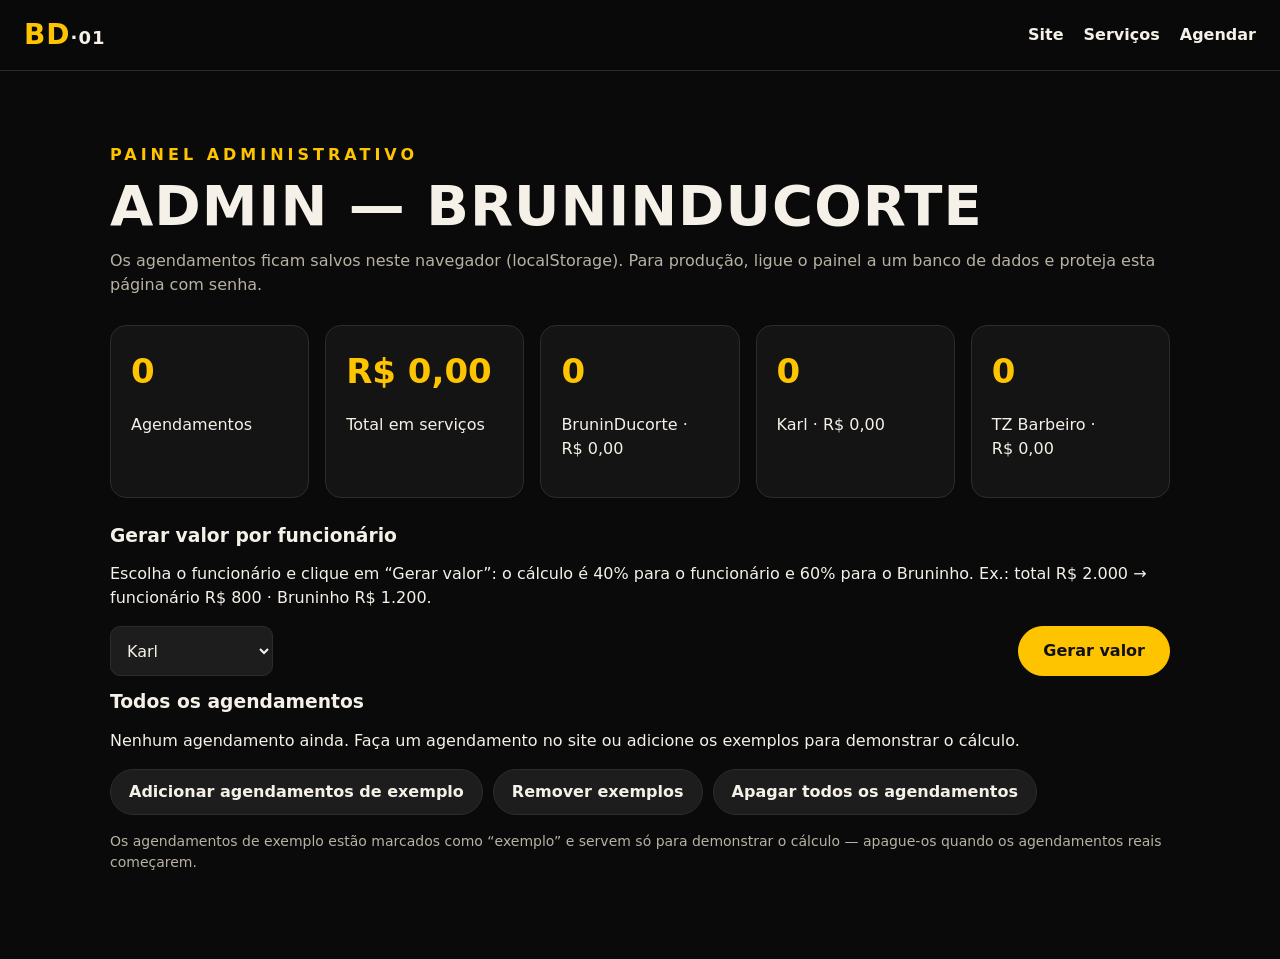
==== admin/index.html @ 32f5c660 "feat: add admin panel with 40/60 value split This file contains the HTML structure for the admin pan" ====
<!DOCTYPE html>
<html lang="pt-BR">
<head>
  <meta charset="UTF-8" />
  <meta name="viewport" content="width=device-width, initial-scale=1.0" />
  <title>Admin — Barbearia BruninDucorte</title>
  <meta name="description" content="Painel administrativo da Barbearia BruninDucorte: agendamentos por funcionário e divisão 40% funcionário / 60% Bruninho." />
  <link rel="stylesheet" href="../styles.css" />
</head>
<body>
  <header class="topo">
    <a class="logo" href="../">BD<span>·01</span></a>
    <nav>
      <a href="../">Site</a>
      <a href="../#servicos">Serviços</a>
      <a href="../#agendar">Agendar</a>
    </nav>
  </header>

  <main class="secao">
    <p class="kicker">Painel administrativo</p>
    <h2>Admin — BruninDucorte</h2>
    <p class="sub">Os agendamentos ficam salvos neste navegador (localStorage). Para produção, ligue o painel a um banco de dados e proteja esta página com senha.</p>

    <div class="resumo-cards" id="resumo-cards"></div>

    <h3>Gerar valor por funcionário</h3>
    <p>Escolha o funcionário e clique em “Gerar valor”: o cálculo é 40% para o funcionário e 60% para o Bruninho. Ex.: total R$ 2.000 → funcionário R$ 800 · Bruninho R$ 1.200.</p>
    <div class="admin-acoes">
      <select id="funcionario" aria-label="Funcionário">
        <option value="karl">Karl</option>
        <option value="tz">TZ Barbeiro</option>
        <option value="brunin">BruninDucorte</option>
      </select>
      <button class="btn-continuar" id="btn-gerar">Gerar valor</button>
    </div>
    <div class="resultado" id="resultado" hidden></div>

    <h3>Todos os agendamentos</h3>
    <div id="tabela-agendamentos"></div>

    <div class="admin-acoes">
      <button class="btn-escuro" id="btn-exemplos">Adicionar agendamentos de exemplo</button>
      <button class="btn-escuro" id="btn-remover-exemplos">Remover exemplos</button>
      <button class="btn-escuro" id="btn-limpar">Apagar todos os agendamentos</button>
    </div>
    <p class="nota">Os agendamentos de exemplo estão marcados como “exemplo” e servem só para demonstrar o cálculo — apague-os quando os agendamentos reais começarem.</p>
  </main>

  <script>
    var STORAGE_AGENDAMENTOS = "brunin:agendamentos";
    var STORAGE_EXEMPLOS = "brunin:exemplos";
    var PROFISSIONAIS = {
      brunin: "BruninDucorte",
      karl: "Karl",
      tz: "TZ Barbeiro"
    };

    function brl(valor) {
      return valor.toLocaleString("pt-BR", { style: "currency", currency: "BRL" });
    }

    function dataBR(iso) {
      var p = iso.split("-");
      return p[2] + "/" + p[1] + "/" + p[0];
    }

    function ler(chave) {
      try { return JSON.parse(localStorage.getItem(chave) || "[]"); }
      catch (e) { return []; }
    }

    function gravar(chave, lista) {
      try { localStorage.setItem(chave, JSON.stringify(lista)); }
      catch (e) { /* armazenamento indisponível */ }
    }

    function todos() {
      var reais = ler(STORAGE_AGENDAMENTOS).map(function (a) { a.origem = "real"; return a; });
      var exemplos = ler(STORAGE_EXEMPLOS).map(function (a) { a.origem = "exemplo"; return a; });
      return reais.concat(exemplos);
    }

    function renderResumo() {
      var lista = todos();
      var total = 0;
      var porFuncionario = { brunin: { n: 0, total: 0 }, karl: { n: 0, total: 0 }, tz: { n: 0, total: 0 } };
      lista.forEach(function (a) {
        total += a.preco;
        if (porFuncionario[a.profissionalId]) {
          porFuncionario[a.profissionalId].n += 1;
          porFuncionario[a.profissionalId].total += a.preco;
        }
      });
      var html = '<div class="card-resumo"><div class="numero">' + lista.length + '</div><p>Agendamentos</p></div>' +
        '<div class="card-resumo"><div class="numero">' + brl(total) + '</div><p>Total em serviços</p></div>';
      Object.keys(porFuncionario).forEach(function (id) {
        var f = porFuncionario[id];
        html += '<div class="card-resumo"><div class="numero">' + f.n + '</div><p>' + PROFISSIONAIS[id] + ' · ' + brl(f.total) + '</p></div>';
      });
      document.getElementById("resumo-cards").innerHTML = html;
    }

    function renderTabela() {
      var lista = todos();
      var area = document.getElementById("tabela-agendamentos");
      if (!lista.length) {
        area.innerHTML = "<p>Nenhum agendamento ainda. Faça um agendamento no site ou adicione os exemplos para demonstrar o cálculo.</p>";
        return;
      }
      var html = '<table class="tabela"><thead><tr><th>Data</th><th>Horário</th><th>Serviço</th><th>Profissional</th><th>Cliente</th><th>Valor</th><th>Origem</th></tr></thead><tbody>';
      lista.forEach(function (a) {
        html += "<tr><td>" + dataBR(a.data) + "</td><td>" + a.horario + "</td><td>" + a.servicoNome + "</td><td>" + a.profissionalNome + "</td><td>" + a.nome + "</td><td>" + brl(a.preco) + "</td><td>" + a.origem + "</td></tr>";
      });
      html += "</tbody></table>";
      area.innerHTML = html;
    }

    function gerarValor() {
      var id = document.getElementById("funcionario").value;
      var nome = PROFISSIONAIS[id];
      var lista = todos().filter(function (a) { return a.profissionalId === id; });
      var total = 0;
      lista.forEach(function (a) { total += a.preco; });
      var parteFuncionario = total * 0.4;
      var parteBruninho = total * 0.6;
      var resultado = document.getElementById("resultado");
      var html = "<h3>" + nome + " — " + lista.length + " serviço(s)</h3>" +
        "<p>Total: <span class=\"valor-destaque\">" + brl(total) + "</span></p>" +
        "<p>Funcionário (40%): <span class=\"valor-destaque\">" + brl(parteFuncionario) + "</span></p>" +
        "<p>Bruninho (60%): <span class=\"valor-destaque\">" + brl(parteBruninho) + "</span></p>";
      if (lista.length) {
        html += '<table class="tabela"><thead><tr><th>Data</th><th>Serviço</th><th>Cliente</th><th>Valor</th></tr></thead><tbody>';
        lista.forEach(function (a) {
          html += "<tr><td>" + dataBR(a.data) + "</td><td>" + a.servicoNome + "</td><td>" + a.nome + "</td><td>" + brl(a.preco) + "</td></tr>";
        });
        html += "</tbody></table>";
      } else {
        html += "<p>Nenhum serviço registrado para " + nome + " ainda.</p>";
      }
      resultado.innerHTML = html;
      resultado.hidden = false;
    }

    function adicionarExemplos() {
      if (ler(STORAGE_EXEMPLOS).length) return;
      var exemplos = [
        { id: "ex-1", servicoId: "corte", servicoNome: "Corte", preco: 40, minutos: 28, profissionalId: "karl", profissionalNome: "Karl", data: "2026-11-18", horario: "10:00", nome: "Cliente Exemplo 1", whatsapp: "(11) 90000-0001", criadoEm: "2026-11-18T10:00:00" },
        { id: "ex-2", servicoId: "corte-barba", servicoNome: "Corte+Barba", preco: 60, minutos: 45, profissionalId: "karl", profissionalNome: "Karl", data: "2026-11-18", horario: "11:00", nome: "Cliente Exemplo 2", whatsapp: "(11) 90000-0002", criadoEm: "2026-11-18T11:00:00" },
        { id: "ex-3", servicoId: "corte", servicoNome: "Corte", preco: 40, minutos: 28, profissionalId: "tz", profissionalNome: "TZ Barbeiro", data: "2026-11-18", horario: "14:00", nome: "Cliente Exemplo 3", whatsapp: "(11) 90000-0003", criadoEm: "2026-11-18T14:00:00" },
        { id: "ex-4", servicoId: "barba", servicoNome: "Barba", preco: 30, minutos: 15, profissionalId: "tz", profissionalNome: "TZ Barbeiro", data: "2026-11-18", horario: "15:00", nome: "Cliente Exemplo 4", whatsapp: "(11) 90000-0004", criadoEm: "2026-11-18T15:00:00" }
      ];
      gravar(STORAGE_EXEMPLOS, exemplos);
      renderResumo();
      renderTabela();
    }

    document.addEventListener("DOMContentLoaded", function () {
      renderResumo();
      renderTabela();
      document.getElementById("btn-gerar").addEventListener("click", gerarValor);
      document.getElementById("btn-exemplos").addEventListener("click", adicionarExemplos);
      document.getElementById("btn-remover-exemplos").addEventListener("click", function () {
        gravar(STORAGE_EXEMPLOS, []);
        renderResumo();
        renderTabela();
      });
      document.getElementById("btn-limpar").addEventListener("click", function () {
        if (!confirm("Apagar TODOS os agendamentos (reais e exemplos)?")) return;
        gravar(STORAGE_AGENDAMENTOS, []);
        gravar(STORAGE_EXEMPLOS, []);
        document.getElementById("resultado").hidden = true;
        renderResumo();
        renderTabela();
      });
    });
  </script>
</body>
</html>
---- styles.css ----
/* Barbearia BruninDucorte — visual DARK, luz amarela forte, premium. */
:root {
  --fundo: #0a0a0a;
  --fundo-2: #141414;
  --fundo-3: #1d1d1d;
  --amarelo: #ffc400;
  --amarelo-2: #f5b301;
  --texto: #f5f1e8;
  --texto-suave: #b8b2a4;
  --borda: #2c2c2c;
  --verde: #25d366;
}

* { box-sizing: border-box; }
html { scroll-behavior: smooth; }
body {
  margin: 0;
  background: var(--fundo);
  color: var(--texto);
  font-family: system-ui, -apple-system, "Segoe UI", Roboto, Arial, sans-serif;
  line-height: 1.5;
}
a { color: var(--amarelo); }
img { max-width: 100%; display: block; }
h1, h2, h3 { line-height: 1.1; margin: 0 0 12px; }
button { font: inherit; cursor: pointer; }
input { font: inherit; }

/* Topo */
.topo {
  position: sticky;
  top: 0;
  z-index: 20;
  display: flex;
  align-items: center;
  gap: 24px;
  padding: 14px 24px;
  background: rgba(10, 10, 10, 0.92);
  border-bottom: 1px solid var(--borda);
}
.logo {
  font-size: 28px;
  font-weight: 900;
  letter-spacing: 1px;
  color: var(--amarelo);
  text-decoration: none;
}
.logo span { color: var(--texto); font-size: 18px; }
.topo nav { display: flex; gap: 20px; margin-left: auto; }
.topo nav a {
  color: var(--texto);
  text-decoration: none;
  font-weight: 600;
}
.topo nav a:hover { color: var(--amarelo); }
.btn-whats {
  background: var(--verde);
  color: #06130a;
  font-weight: 700;
  text-decoration: none;
  padding: 10px 16px;
  border-radius: 999px;
}

/* Herói cinematográfico */
.hero {
  position: relative;
  min-height: 88vh;
  display: flex;
  align-items: center;
  justify-content: center;
  overflow: hidden;
  background: #000;
}
.hero-video {
  position: absolute;
  inset: 0;
  width: 100%;
  height: 100%;
  object-fit: cover;
}
.hero-overlay {
  position: absolute;
  inset: 0;
  background: linear-gradient(180deg, rgba(0, 0, 0, 0.55), rgba(0, 0, 0, 0.35) 45%, rgba(10, 10, 10, 0.94));
}
.hero-conteudo {
  position: relative;
  text-align: center;
  padding: 96px 20px 64px;
}
.hero-kicker {
  color: var(--amarelo);
  font-weight: 800;
  letter-spacing: 6px;
  text-transform: uppercase;
  margin: 0 0 16px;
}
.hero h1 {
  font-size: clamp(54px, 11vw, 148px);
  font-weight: 900;
  letter-spacing: -2px;
  color: var(--amarelo);
  text-shadow: 0 0 42px rgba(255, 196, 0, 0.55);
  margin-bottom: 16px;
}
.hero h1 span { color: var(--texto); }
.hero-frase { font-size: clamp(18px, 2.4vw, 26px); color: var(--texto); margin: 0 0 28px; }
.btn-amarelo {
  display: inline-block;
  background: var(--amarelo);
  color: #111;
  font-weight: 900;
  font-size: 18px;
  letter-spacing: 1px;
  text-decoration: none;
  text-transform: uppercase;
  padding: 16px 32px;
  border-radius: 999px;
  box-shadow: 0 0 32px rgba(255, 196, 0, 0.45);
}
.btn-amarelo:hover { background: var(--amarelo-2); }
.hero-aviso { color: var(--texto-suave); margin: 18px 0 0; }

/* Seções */
.secao { max-width: 1100px; margin: 0 auto; padding: 72px 20px; }
.kicker {
  color: var(--amarelo);
  font-weight: 800;
  letter-spacing: 4px;
  text-transform: uppercase;
  margin: 0 0 8px;
}
.secao h2 {
  font-size: clamp(34px, 5vw, 56px);
  font-weight: 900;
  text-transform: uppercase;
  letter-spacing: 1px;
}
.sub { color: var(--texto-suave); margin: 0 0 28px; }
.nota { color: var(--texto-suave); font-size: 14px; margin-top: 16px; }

/* Time */
.time-grade {
  display: grid;
  grid-template-columns: repeat(auto-fit, minmax(240px, 1fr));
  gap: 20px;
}
.card-prof {
  background: var(--fundo-2);
  border: 1px solid var(--borda);
  border-radius: 18px;
  padding: 28px 22px;
  text-align: center;
}
.avatar {
  width: 84px;
  height: 84px;
  margin: 0 auto 16px;
  border-radius: 50%;
  background: var(--amarelo);
  color: #111;
  font-size: 40px;
  font-weight: 900;
  display: flex;
  align-items: center;
  justify-content: center;
}
.card-prof h3 { font-size: 24px; }
.card-prof p { color: var(--texto-suave); margin: 0 0 18px; }
.btn-escuro {
  background: var(--fundo-3);
  color: var(--texto);
  border: 1px solid var(--borda);
  border-radius: 999px;
  padding: 10px 18px;
  font-weight: 700;
}
.btn-escuro:hover { border-color: var(--amarelo); color: var(--amarelo); }

/* Sobre */
.sobre-grade {
  display: grid;
  grid-template-columns: 1fr 1fr;
  gap: 32px;
  align-items: start;
}
.sobre-fotos { display: grid; gap: 16px; }
.sobre-fotos img { border-radius: 16px; border: 1px solid var(--borda); }

/* Serviços */
.servicos-grade {
  display: grid;
  grid-template-columns: repeat(auto-fill, minmax(240px, 1fr));
  gap: 18px;
}
.card-servico {
  background: var(--fundo-2);
  border: 1px solid var(--borda);
  border-radius: 18px;
  overflow: hidden;
  padding: 0 0 18px;
  text-align: left;
  color: var(--texto);
  transition: transform 0.15s ease, border-color 0.15s ease, box-shadow 0.15s ease;
}
.card-servico:hover { transform: translateY(-4px); border-color: var(--amarelo); }
.card-servico.selecionado {
  border-color: var(--amarelo);
  box-shadow: 0 0 0 2px var(--amarelo), 0 0 28px rgba(255, 196, 0, 0.35);
}
.card-servico img { width: 100%; height: 150px; object-fit: cover; }
.servico-corpo { padding: 16px 16px 0; }
.servico-nome { font-size: 20px; font-weight: 800; text-transform: uppercase; }
.servico-preco { font-size: 24px; font-weight: 900; color: var(--amarelo); }
.servico-tempo { color: var(--texto-suave); }
.servico-detalhe { color: var(--texto-suave); margin: 6px 0 0; }
.servico-icone { display: block; margin: 10px auto 0; width: 64px; height: 32px; }
.servico-icone svg { width: 100%; height: 100%; }
.card-servico.mexer .icone-bigode { animation: mexer-bigode 0.7s ease; }
.card-servico.mexer .icone-sobrancelha { animation: mexer-sobrancelha 0.7s ease; }
.card-servico.mexer .icone-penteado { animation: mexer-penteado 0.7s ease; }
@keyframes mexer-bigode {
  0%, 100% { transform: rotate(0) translateX(0); }
  25% { transform: rotate(-10deg) translateX(-3px); }
  75% { transform: rotate(10deg) translateX(3px); }
}
@keyframes mexer-sobrancelha {
  0%, 100% { transform: translateY(0); }
  50% { transform: translateY(-6px); }
}
@keyframes mexer-penteado {
  0%, 100% { transform: rotate(0); }
  25% { transform: rotate(-8deg); }
  75% { transform: rotate(8deg); }
}

/* Galeria */
.galeria-grade {
  display: grid;
  grid-template-columns: repeat(auto-fit, minmax(180px, 1fr));
  gap: 14px;
}
.galeria-grade img {
  width: 100%;
  height: 220px;
  object-fit: cover;
  border-radius: 14px;
  border: 1px solid var(--borda);
}

/* Agendamento */
.passos {
  list-style: none;
  display: flex;
  flex-wrap: wrap;
  gap: 8px;
  padding: 0;
  margin: 0 0 24px;
}
.passos li {
  background: var(--fundo-2);
  border: 1px solid var(--borda);
  color: var(--texto-suave);
  border-radius: 999px;
  padding: 8px 14px;
  font-weight: 700;
  font-size: 14px;
}
.passos li.ativo { background: var(--amarelo); color: #111; border-color: var(--amarelo); }
.passos li.concluido { color: var(--amarelo); border-color: var(--amarelo); }
.wizard {
  background: var(--fundo-2);
  border: 1px solid var(--borda);
  border-radius: 18px;
  padding: 28px;
}
.passo-titulo { font-size: 22px; font-weight: 800; margin: 0 0 18px; }
.opcoes { display: flex; flex-wrap: wrap; gap: 10px; }
.opcao {
  background: var(--fundo-3);
  color: var(--texto);
  border: 1px solid var(--borda);
  border-radius: 12px;
  padding: 12px 16px;
  font-weight: 700;
  text-align: left;
}
.opcao:hover { border-color: var(--amarelo); }
.opcao.selecionado { background: var(--amarelo); color: #111; border-color: var(--amarelo); }
.campo { margin-bottom: 16px; }
.campo label { display: block; font-weight: 700; margin-bottom: 6px; }
.campo input {
  width: 100%;
  background: var(--fundo-3);
  color: var(--texto);
  color-scheme: dark;
  border: 1px solid var(--borda);
  border-radius: 10px;
  padding: 12px;
}
.wizard-nav { display: flex; gap: 12px; margin-top: 24px; }
.btn-voltar, .btn-continuar {
  border-radius: 999px;
  padding: 12px 24px;
  font-weight: 800;
  border: 1px solid var(--borda);
}
.btn-voltar { background: transparent; color: var(--texto); }
.btn-continuar { background: var(--amarelo); color: #111; border-color: var(--amarelo); margin-left: auto; }
.btn-continuar:disabled { opacity: 0.4; cursor: not-allowed; }
.resumo {
  background: var(--fundo-3);
  border: 1px solid var(--borda);
  border-radius: 12px;
  padding: 16px;
  margin-bottom: 16px;
}
.resumo p { margin: 4px 0; }

/* Confirmação e mensagens de WhatsApp */
.confirmacao {
  background: var(--fundo-2);
  border: 1px solid var(--amarelo);
  border-radius: 18px;
  padding: 28px;
  margin-top: 24px;
}
.confirmacao h3 { color: var(--amarelo); font-size: 24px; }
.msg-caixa {
  background: var(--fundo-3);
  border: 1px solid var(--borda);
  border-radius: 12px;
  padding: 16px;
  margin: 12px 0;
  white-space: pre-wrap;
}
.btn-copiar {
  background: var(--fundo-3);
  color: var(--texto);
  border: 1px solid var(--borda);
  border-radius: 999px;
  padding: 8px 16px;
  font-weight: 700;
  margin: 0 8px 12px 0;
}
.btn-copiar:hover { border-color: var(--amarelo); color: var(--amarelo); }

/* Rodapé */
.rodape {
  border-top: 1px solid var(--borda);
  padding: 40px 20px;
  text-align: center;
  color: var(--texto-suave);
}
.rodape p { margin: 6px 0; }

/* Assistente */
.assistente-botao {
  position: fixed;
  right: 20px;
  bottom: 20px;
  z-index: 30;
  width: 62px;
  height: 62px;
  border-radius: 50%;
  border: none;
  background: var(--amarelo);
  font-size: 28px;
  box-shadow: 0 0 24px rgba(255, 196, 0, 0.55);
}
.assistente {
  position: fixed;
  right: 20px;
  bottom: 96px;
  z-index: 30;
  width: min(360px, calc(100vw - 40px));
  background: var(--fundo-2);
  border: 1px solid var(--amarelo);
  border-radius: 18px;
  overflow: hidden;
  box-shadow: 0 12px 40px rgba(0, 0, 0, 0.6);
}
.assistente header {
  display: flex;
  align-items: center;
  justify-content: space-between;
  background: var(--amarelo);
  color: #111;
  padding: 12px 16px;
}
.assistente header button { background: none; border: none; font-size: 18px; font-weight: 900; }
.assistente-mensagens { max-height: 280px; overflow-y: auto; padding: 16px; display: flex; flex-direction: column; gap: 10px; }
.msg { border-radius: 12px; padding: 10px 12px; max-width: 90%; }
.msg.bot { background: var(--fundo-3); align-self: flex-start; }
.msg.usuario { background: var(--amarelo); color: #111; align-self: flex-end; }
.msg .btn-escuro { margin-top: 10px; }
.assistente-opcoes { display: flex; flex-wrap: wrap; gap: 8px; padding: 0 16px 12px; }
.assistente-form { display: flex; gap: 8px; padding: 0 16px 12px; }
.assistente-form input {
  flex: 1;
  background: var(--fundo-3);
  color: var(--texto);
  border: 1px solid var(--borda);
  border-radius: 999px;
  padding: 10px 14px;
}
.assistente-form button {
  background: var(--amarelo);
  color: #111;
  border: none;
  border-radius: 999px;
  padding: 10px 16px;
  font-weight: 800;
}
.assistente-nota { color: var(--texto-suave); font-size: 12px; text-align: center; margin: 0 0 12px; }

/* Admin */
.resumo-cards {
  display: grid;
  grid-template-columns: repeat(auto-fit, minmax(180px, 1fr));
  gap: 16px;
  margin-bottom: 28px;
}
.card-resumo {
  background: var(--fundo-2);
  border: 1px solid var(--borda);
  border-radius: 16px;
  padding: 20px;
}
.card-resumo .numero { font-size: 34px; font-weight: 900; color: var(--amarelo); }
.tabela { width: 100%; border-collapse: collapse; margin-bottom: 28px; }
.tabela th, .tabela td {
  border-bottom: 1px solid var(--borda);
  padding: 10px 8px;
  text-align: left;
}
.tabela th { color: var(--amarelo); text-transform: uppercase; font-size: 13px; letter-spacing: 1px; }
.resultado {
  background: var(--fundo-2);
  border: 1px solid var(--amarelo);
  border-radius: 18px;
  padding: 24px;
  margin-top: 20px;
}
.resultado .valor-destaque { font-size: 30px; font-weight: 900; color: var(--amarelo); }
.admin-acoes { display: flex; flex-wrap: wrap; gap: 10px; margin: 16px 0; }
select {
  background: var(--fundo-3);
  color: var(--texto);
  border: 1px solid var(--borda);
  border-radius: 10px;
  padding: 12px;
  font: inherit;
}

@media (max-width: 720px) {
  .topo { flex-wrap: wrap; gap: 12px; }
  .topo nav { margin-left: 0; }
  .sobre-grade { grid-template-columns: 1fr; }
  .secao { padding: 48px 16px; }
  .wizard, .confirmacao { padding: 20px; }
}
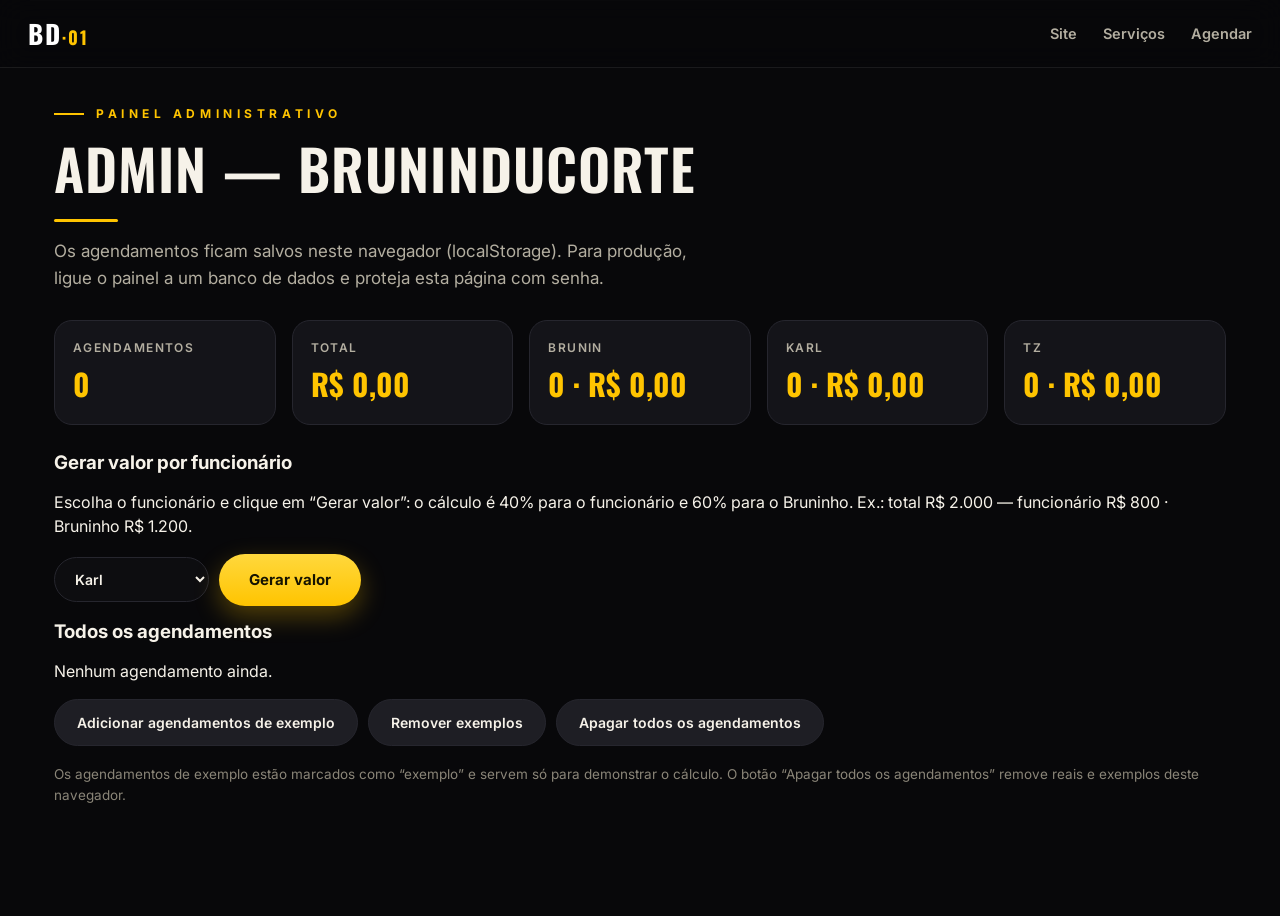
==== commit c78d1d05: "feat: admin fonts and visual 40/60 split bar in value result Adds Oswald + Inter (Google Fonts) to t" ====
--- a/admin/index.html
+++ b/admin/index.html
@@ -5,6 +5,9 @@
   <meta name="viewport" content="width=device-width, initial-scale=1.0" />
   <title>Admin — Barbearia BruninDucorte</title>
   <meta name="description" content="Painel administrativo da Barbearia BruninDucorte: agendamentos por funcionário e divisão 40% funcionário / 60% Bruninho." />
+  <link rel="preconnect" href="https://fonts.googleapis.com" />
+  <link rel="preconnect" href="https://fonts.gstatic.com" crossorigin />
+  <link href="https://fonts.googleapis.com/css2?family=Inter:wght@400;500;600;700;800&family=Oswald:wght@500;600;700&display=swap" rel="stylesheet" />
   <link rel="stylesheet" href="../styles.css" />
 </head>
 <body>
@@ -16,16 +19,13 @@
       <a href="../#agendar">Agendar</a>
     </nav>
   </header>
-
   <main class="secao">
     <p class="kicker">Painel administrativo</p>
     <h2>Admin — BruninDucorte</h2>
     <p class="sub">Os agendamentos ficam salvos neste navegador (localStorage). Para produção, ligue o painel a um banco de dados e proteja esta página com senha.</p>
-
     <div class="resumo-cards" id="resumo-cards"></div>
-
     <h3>Gerar valor por funcionário</h3>
-    <p>Escolha o funcionário e clique em “Gerar valor”: o cálculo é 40% para o funcionário e 60% para o Bruninho. Ex.: total R$ 2.000 → funcionário R$ 800 · Bruninho R$ 1.200.</p>
+    <p>Escolha o funcionário e clique em “Gerar valor”: o cálculo é 40% para o funcionário e 60% para o Bruninho. Ex.: total R$ 2.000 — funcionário R$ 800 · Bruninho R$ 1.200.</p>
     <div class="admin-acoes">
       <select id="funcionario" aria-label="Funcionário">
         <option value="karl">Karl</option>
@@ -35,18 +35,15 @@
       <button class="btn-continuar" id="btn-gerar">Gerar valor</button>
     </div>
     <div class="resultado" id="resultado" hidden></div>
-
     <h3>Todos os agendamentos</h3>
     <div id="tabela-agendamentos"></div>
-
     <div class="admin-acoes">
       <button class="btn-escuro" id="btn-exemplos">Adicionar agendamentos de exemplo</button>
       <button class="btn-escuro" id="btn-remover-exemplos">Remover exemplos</button>
       <button class="btn-escuro" id="btn-limpar">Apagar todos os agendamentos</button>
     </div>
-    <p class="nota">Os agendamentos de exemplo estão marcados como “exemplo” e servem só para demonstrar o cálculo — apague-os quando os agendamentos reais começarem.</p>
+    <p class="nota">Os agendamentos de exemplo estão marcados como “exemplo” e servem só para demonstrar o cálculo. O botão “Apagar todos os agendamentos” remove reais e exemplos deste navegador.</p>
   </main>
-
   <script>
     var STORAGE_AGENDAMENTOS = "brunin:agendamentos";
     var STORAGE_EXEMPLOS = "brunin:exemplos";
@@ -70,85 +67,85 @@
       catch (e) { return []; }
     }
 
-    function gravar(chave, lista) {
-      try { localStorage.setItem(chave, JSON.stringify(lista)); }
+    function gravar(chave, valor) {
+      try { localStorage.setItem(chave, JSON.stringify(valor)); }
       catch (e) { /* armazenamento indisponível */ }
     }
 
     function todos() {
-      var reais = ler(STORAGE_AGENDAMENTOS).map(function (a) { a.origem = "real"; return a; });
-      var exemplos = ler(STORAGE_EXEMPLOS).map(function (a) { a.origem = "exemplo"; return a; });
-      return reais.concat(exemplos);
+      return ler(STORAGE_AGENDAMENTOS).concat(ler(STORAGE_EXEMPLOS));
     }
 
     function renderResumo() {
       var lista = todos();
-      var total = 0;
-      var porFuncionario = { brunin: { n: 0, total: 0 }, karl: { n: 0, total: 0 }, tz: { n: 0, total: 0 } };
-      lista.forEach(function (a) {
-        total += a.preco;
-        if (porFuncionario[a.profissionalId]) {
-          porFuncionario[a.profissionalId].n += 1;
-          porFuncionario[a.profissionalId].total += a.preco;
-        }
-      });
-      var html = '<div class="card-resumo"><div class="numero">' + lista.length + '</div><p>Agendamentos</p></div>' +
-        '<div class="card-resumo"><div class="numero">' + brl(total) + '</div><p>Total em serviços</p></div>';
-      Object.keys(porFuncionario).forEach(function (id) {
-        var f = porFuncionario[id];
-        html += '<div class="card-resumo"><div class="numero">' + f.n + '</div><p>' + PROFISSIONAIS[id] + ' · ' + brl(f.total) + '</p></div>';
-      });
-      document.getElementById("resumo-cards").innerHTML = html;
+      var total = lista.reduce(function (s, a) { return s + (a.preco || 0); }, 0);
+      function por(id) {
+        var itens = lista.filter(function (a) { return a.profissionalId === id; });
+        return { n: itens.length, total: itens.reduce(function (s, a) { return s + (a.preco || 0); }, 0) };
+      }
+      var brunin = por("brunin");
+      var karl = por("karl");
+      var tz = por("tz");
+      document.getElementById("resumo-cards").innerHTML =
+        '<div class="card-resumo">Agendamentos<span class="numero">' + lista.length + "</span></div>" +
+        '<div class="card-resumo">Total<span class="numero">' + brl(total) + "</span></div>" +
+        '<div class="card-resumo">Brunin<span class="numero">' + brunin.n + " · " + brl(brunin.total) + "</span></div>" +
+        '<div class="card-resumo">Karl<span class="numero">' + karl.n + " · " + brl(karl.total) + "</span></div>" +
+        '<div class="card-resumo">TZ<span class="numero">' + tz.n + " · " + brl(tz.total) + "</span></div>";
     }
 
     function renderTabela() {
       var lista = todos();
-      var area = document.getElementById("tabela-agendamentos");
+      var alvo = document.getElementById("tabela-agendamentos");
       if (!lista.length) {
-        area.innerHTML = "<p>Nenhum agendamento ainda. Faça um agendamento no site ou adicione os exemplos para demonstrar o cálculo.</p>";
+        alvo.innerHTML = "<p>Nenhum agendamento ainda.</p>";
         return;
       }
-      var html = '<table class="tabela"><thead><tr><th>Data</th><th>Horário</th><th>Serviço</th><th>Profissional</th><th>Cliente</th><th>Valor</th><th>Origem</th></tr></thead><tbody>';
+      var html = '<table class="tabela"><thead><tr><th>Data</th><th>Hora</th><th>Serviço</th><th>Profissional</th><th>Cliente</th><th>Preço</th><th>Origem</th></tr></thead><tbody>';
       lista.forEach(function (a) {
-        html += "<tr><td>" + dataBR(a.data) + "</td><td>" + a.horario + "</td><td>" + a.servicoNome + "</td><td>" + a.profissionalNome + "</td><td>" + a.nome + "</td><td>" + brl(a.preco) + "</td><td>" + a.origem + "</td></tr>";
+        html += "<tr><td>" + dataBR(a.data) + "</td><td>" + a.horario + "</td><td>" + a.servicoNome + "</td><td>" + a.profissionalNome + "</td><td>" + a.nome + "</td><td>" + brl(a.preco) + "</td><td>" + (a.origem === "exemplo" ? "exemplo" : "real") + "</td></tr>";
       });
       html += "</tbody></table>";
-      area.innerHTML = html;
+      alvo.innerHTML = html;
     }
 
     function gerarValor() {
       var id = document.getElementById("funcionario").value;
-      var nome = PROFISSIONAIS[id];
+      var prof = PROFISSIONAIS[id];
       var lista = todos().filter(function (a) { return a.profissionalId === id; });
-      var total = 0;
-      lista.forEach(function (a) { total += a.preco; });
-      var parteFuncionario = total * 0.4;
-      var parteBruninho = total * 0.6;
+      var total = lista.reduce(function (s, a) { return s + (a.preco || 0); }, 0);
+      var parteFunc = total * 0.4;
+      var parteBrunin = total * 0.6;
       var resultado = document.getElementById("resultado");
-      var html = "<h3>" + nome + " — " + lista.length + " serviço(s)</h3>" +
+      var tabela = "";
+      if (!lista.length) {
+        tabela = "<p>Esse funcionário ainda não tem agendamentos.</p>";
+      } else {
+        tabela = '<table class="tabela"><thead><tr><th>Data</th><th>Hora</th><th>Serviço</th><th>Cliente</th><th>Preço</th></tr></thead><tbody>';
+        lista.forEach(function (a) {
+          tabela += "<tr><td>" + dataBR(a.data) + "</td><td>" + a.horario + "</td><td>" + a.servicoNome + "</td><td>" + a.nome + "</td><td>" + brl(a.preco) + "</td></tr>";
+        });
+        tabela += "</tbody></table>";
+      }
+      resultado.innerHTML =
+        "<h3>" + prof + " — " + lista.length + " serviço(s)</h3>" +
         "<p>Total: <span class=\"valor-destaque\">" + brl(total) + "</span></p>" +
-        "<p>Funcionário (40%): <span class=\"valor-destaque\">" + brl(parteFuncionario) + "</span></p>" +
-        "<p>Bruninho (60%): <span class=\"valor-destaque\">" + brl(parteBruninho) + "</span></p>";
-      if (lista.length) {
-        html += '<table class="tabela"><thead><tr><th>Data</th><th>Serviço</th><th>Cliente</th><th>Valor</th></tr></thead><tbody>';
-        lista.forEach(function (a) {
-          html += "<tr><td>" + dataBR(a.data) + "</td><td>" + a.servicoNome + "</td><td>" + a.nome + "</td><td>" + brl(a.preco) + "</td></tr>";
-        });
-        html += "</tbody></table>";
-      } else {
-        html += "<p>Nenhum serviço registrado para " + nome + " ainda.</p>";
-      }
-      resultado.innerHTML = html;
+        '<div class="divisao-barra" role="img" aria-label="Divisão: 40% para o funcionário e 60% para o Bruninho">' +
+        '<span class="divisao-func" style="width:40%">40%</span>' +
+        '<span class="divisao-brunin" style="width:60%">60%</span></div>' +
+        '<p class="divisao-legenda"><span class="ponto-func"></span> Funcionário (40%) · <span class="ponto-brunin"></span> Bruninho (60%)</p>' +
+        "<p>Funcionário (40%): <strong>" + brl(parteFunc) + "</strong></p>" +
+        "<p>Bruninho (60%): <strong>" + brl(parteBrunin) + "</strong></p>" +
+        "<h3>Serviços de " + prof + "</h3>" + tabela;
       resultado.hidden = false;
     }
 
     function adicionarExemplos() {
-      if (ler(STORAGE_EXEMPLOS).length) return;
       var exemplos = [
-        { id: "ex-1", servicoId: "corte", servicoNome: "Corte", preco: 40, minutos: 28, profissionalId: "karl", profissionalNome: "Karl", data: "2026-11-18", horario: "10:00", nome: "Cliente Exemplo 1", whatsapp: "(11) 90000-0001", criadoEm: "2026-11-18T10:00:00" },
-        { id: "ex-2", servicoId: "corte-barba", servicoNome: "Corte+Barba", preco: 60, minutos: 45, profissionalId: "karl", profissionalNome: "Karl", data: "2026-11-18", horario: "11:00", nome: "Cliente Exemplo 2", whatsapp: "(11) 90000-0002", criadoEm: "2026-11-18T11:00:00" },
-        { id: "ex-3", servicoId: "corte", servicoNome: "Corte", preco: 40, minutos: 28, profissionalId: "tz", profissionalNome: "TZ Barbeiro", data: "2026-11-18", horario: "14:00", nome: "Cliente Exemplo 3", whatsapp: "(11) 90000-0003", criadoEm: "2026-11-18T14:00:00" },
-        { id: "ex-4", servicoId: "barba", servicoNome: "Barba", preco: 30, minutos: 15, profissionalId: "tz", profissionalNome: "TZ Barbeiro", data: "2026-11-18", horario: "15:00", nome: "Cliente Exemplo 4", whatsapp: "(11) 90000-0004", criadoEm: "2026-11-18T15:00:00" }
+        { id: "ex-1", servicoId: "corte", servicoNome: "Corte", preco: 40, minutos: 28, profissionalId: "karl", profissionalNome: "Karl", data: "2026-11-18", horario: "10:00", nome: "Exemplo 1", whatsapp: "", criadoEm: "2026-11-18T10:00:00", origem: "exemplo" },
+        { id: "ex-2", servicoId: "corte-barba", servicoNome: "Corte+Barba", preco: 60, minutos: 45, profissionalId: "karl", profissionalNome: "Karl", data: "2026-11-18", horario: "11:00", nome: "Exemplo 2", whatsapp: "", criadoEm: "2026-11-18T11:00:00", origem: "exemplo" },
+        { id: "ex-3", servicoId: "corte", servicoNome: "Corte", preco: 40, minutos: 28, profissionalId: "tz", profissionalNome: "TZ Barbeiro", data: "2026-11-18", horario: "14:00", nome: "Exemplo 3", whatsapp: "", criadoEm: "2026-11-18T14:00:00", origem: "exemplo" },
+        { id: "ex-4", servicoId: "barba", servicoNome: "Barba", preco: 30, minutos: 15, profissionalId: "tz", profissionalNome: "TZ Barbeiro", data: "2026-11-18", horario: "15:00", nome: "Exemplo 4", whatsapp: "", criadoEm: "2026-11-18T15:00:00", origem: "exemplo" }
       ];
       gravar(STORAGE_EXEMPLOS, exemplos);
       renderResumo();
@@ -166,10 +163,8 @@
         renderTabela();
       });
       document.getElementById("btn-limpar").addEventListener("click", function () {
-        if (!confirm("Apagar TODOS os agendamentos (reais e exemplos)?")) return;
         gravar(STORAGE_AGENDAMENTOS, []);
         gravar(STORAGE_EXEMPLOS, []);
-        document.getElementById("resultado").hidden = true;
         renderResumo();
         renderTabela();
       });
--- a/styles.css
+++ b/styles.css
@@ -1,14 +1,20 @@
-/* Barbearia BruninDucorte — visual DARK, luz amarela forte, premium. */
+/* Barbearia BruninDucorte — visual DARK, luz amarela forte, premium e tecnológico.
+   Tipografia Oswald (títulos) + Inter (texto). Cada serviço tem um ícone SVG
+   próprio que anima ao clicar/selecionar (ver app.js: ICONES + --anim). */
 :root {
-  --fundo: #0a0a0a;
-  --fundo-2: #141414;
-  --fundo-3: #1d1d1d;
+  --fundo: #08080a;
+  --fundo-2: #0e0e11;
+  --cartao: #141419;
+  --cartao-2: #1a1a20;
   --amarelo: #ffc400;
-  --amarelo-2: #f5b301;
-  --texto: #f5f1e8;
-  --texto-suave: #b8b2a4;
-  --borda: #2c2c2c;
+  --amarelo-2: #ffd83d;
+  --texto: #f6f2e9;
+  --texto-suave: #b3aea0;
+  --texto-fraco: #8a8578;
+  --borda: #26262e;
+  --borda-amarela: rgba(255, 196, 0, .55);
   --verde: #25d366;
+  color-scheme: dark;
 }
 
 * { box-sizing: border-box; }
@@ -17,60 +23,111 @@
   margin: 0;
   background: var(--fundo);
   color: var(--texto);
-  font-family: system-ui, -apple-system, "Segoe UI", Roboto, Arial, sans-serif;
+  font-family: "Inter", system-ui, -apple-system, "Segoe UI", Roboto, Arial, sans-serif;
   line-height: 1.5;
 }
 a { color: var(--amarelo); }
 img { max-width: 100%; display: block; }
 h1, h2, h3 { line-height: 1.1; margin: 0 0 12px; }
 button { font: inherit; cursor: pointer; }
-input { font: inherit; }
-
-/* Topo */
+input, select { font: inherit; }
+:focus-visible { outline: 2px solid var(--amarelo); outline-offset: 2px; }
+::selection { background: var(--amarelo); color: #161300; }
+
+/* ---------- Topo ---------- */
 .topo {
-  position: sticky;
-  top: 0;
-  z-index: 20;
+  position: fixed;
+  top: 0; left: 0; right: 0;
+  z-index: 50;
   display: flex;
   align-items: center;
   gap: 24px;
-  padding: 14px 24px;
-  background: rgba(10, 10, 10, 0.92);
-  border-bottom: 1px solid var(--borda);
+  padding: 14px 28px;
+  background: rgba(8, 8, 10, .72);
+  -webkit-backdrop-filter: blur(14px);
+  backdrop-filter: blur(14px);
+  border-bottom: 1px solid rgba(255, 255, 255, .08);
 }
 .logo {
-  font-size: 28px;
-  font-weight: 900;
-  letter-spacing: 1px;
-  color: var(--amarelo);
+  font-family: "Oswald", "Arial Narrow", sans-serif;
+  font-size: 26px;
+  font-weight: 700;
+  letter-spacing: .08em;
+  color: #fff;
   text-decoration: none;
 }
-.logo span { color: var(--texto); font-size: 18px; }
-.topo nav { display: flex; gap: 20px; margin-left: auto; }
+.logo span { color: var(--amarelo); font-size: 18px; }
+.topo nav { display: flex; gap: 26px; margin-left: auto; }
 .topo nav a {
-  color: var(--texto);
+  color: var(--texto-suave);
   text-decoration: none;
   font-weight: 600;
+  font-size: 14.5px;
 }
 .topo nav a:hover { color: var(--amarelo); }
 .btn-whats {
   background: var(--verde);
   color: #06130a;
   font-weight: 700;
+  font-size: 13.5px;
   text-decoration: none;
-  padding: 10px 16px;
-  border-radius: 999px;
-}
-
-/* Herói cinematográfico */
+  padding: 10px 18px;
+  border-radius: 999px;
+  white-space: nowrap;
+}
+
+/* ---------- Botões ---------- */
+.btn-amarelo {
+  display: inline-block;
+  background: linear-gradient(180deg, var(--amarelo-2), var(--amarelo));
+  color: #161300;
+  font-weight: 700;
+  font-size: 15px;
+  letter-spacing: .03em;
+  text-decoration: none;
+  padding: 16px 30px;
+  border-radius: 999px;
+  border: none;
+  box-shadow: 0 10px 30px rgba(255, 196, 0, .35);
+  transition: transform .25s ease, box-shadow .25s ease;
+}
+.btn-amarelo:hover { transform: translateY(-2px); box-shadow: 0 16px 38px rgba(255, 196, 0, .45); }
+.btn-outline {
+  display: inline-block;
+  border: 1.5px solid rgba(255, 255, 255, .55);
+  color: #fff;
+  background: rgba(0, 0, 0, .35);
+  -webkit-backdrop-filter: blur(6px);
+  backdrop-filter: blur(6px);
+  font-weight: 600;
+  font-size: 15px;
+  text-decoration: none;
+  padding: 15px 28px;
+  border-radius: 999px;
+  transition: border-color .25s ease, color .25s ease, transform .25s ease;
+}
+.btn-outline:hover { border-color: var(--amarelo); color: var(--amarelo); transform: translateY(-2px); }
+.btn-escuro {
+  background: #1e1e24;
+  color: var(--texto);
+  border: 1px solid var(--borda);
+  padding: 12px 22px;
+  border-radius: 999px;
+  font-weight: 600;
+  font-size: 14px;
+  transition: background .25s ease, color .25s ease, border-color .25s ease;
+}
+.btn-escuro:hover { background: var(--amarelo); color: #161300; border-color: var(--amarelo); }
+
+/* ---------- Herói cinematográfico ---------- */
 .hero {
   position: relative;
-  min-height: 88vh;
+  min-height: 94vh;
   display: flex;
   align-items: center;
   justify-content: center;
+  text-align: center;
   overflow: hidden;
-  background: #000;
 }
 .hero-video {
   position: absolute;
@@ -82,382 +139,836 @@
 .hero-overlay {
   position: absolute;
   inset: 0;
-  background: linear-gradient(180deg, rgba(0, 0, 0, 0.55), rgba(0, 0, 0, 0.35) 45%, rgba(10, 10, 10, 0.94));
+  background:
+    linear-gradient(180deg, rgba(8, 8, 10, .55) 0%, rgba(8, 8, 10, .22) 42%, rgba(8, 8, 10, .9) 100%),
+    radial-gradient(80% 60% at 50% 42%, rgba(255, 196, 0, .14), transparent 70%);
 }
 .hero-conteudo {
   position: relative;
-  text-align: center;
-  padding: 96px 20px 64px;
+  z-index: 2;
+  padding: 128px 20px 96px;
+  animation: hero-fade .9s ease both;
 }
 .hero-kicker {
+  display: inline-flex;
+  align-items: center;
+  gap: 14px;
+  font-weight: 700;
+  font-size: 12.5px;
+  letter-spacing: .5em;
+  text-transform: uppercase;
   color: var(--amarelo);
-  font-weight: 800;
-  letter-spacing: 6px;
-  text-transform: uppercase;
-  margin: 0 0 16px;
+  margin: 0 0 20px;
+}
+.hero-kicker::before, .hero-kicker::after {
+  content: "";
+  width: 34px;
+  height: 2px;
+  background: var(--amarelo);
 }
 .hero h1 {
-  font-size: clamp(54px, 11vw, 148px);
-  font-weight: 900;
-  letter-spacing: -2px;
+  font-family: "Oswald", "Arial Narrow", sans-serif;
+  font-weight: 700;
+  font-size: clamp(64px, 12vw, 168px);
+  line-height: .95;
+  letter-spacing: .01em;
   color: var(--amarelo);
-  text-shadow: 0 0 42px rgba(255, 196, 0, 0.55);
-  margin-bottom: 16px;
-}
-.hero h1 span { color: var(--texto); }
-.hero-frase { font-size: clamp(18px, 2.4vw, 26px); color: var(--texto); margin: 0 0 28px; }
-.btn-amarelo {
-  display: inline-block;
-  background: var(--amarelo);
-  color: #111;
-  font-weight: 900;
-  font-size: 18px;
-  letter-spacing: 1px;
-  text-decoration: none;
-  text-transform: uppercase;
-  padding: 16px 32px;
-  border-radius: 999px;
-  box-shadow: 0 0 32px rgba(255, 196, 0, 0.45);
-}
-.btn-amarelo:hover { background: var(--amarelo-2); }
-.hero-aviso { color: var(--texto-suave); margin: 18px 0 0; }
-
-/* Seções */
-.secao { max-width: 1100px; margin: 0 auto; padding: 72px 20px; }
-.kicker {
-  color: var(--amarelo);
-  font-weight: 800;
-  letter-spacing: 4px;
-  text-transform: uppercase;
-  margin: 0 0 8px;
-}
-.secao h2 {
-  font-size: clamp(34px, 5vw, 56px);
-  font-weight: 900;
-  text-transform: uppercase;
-  letter-spacing: 1px;
-}
-.sub { color: var(--texto-suave); margin: 0 0 28px; }
-.nota { color: var(--texto-suave); font-size: 14px; margin-top: 16px; }
-
-/* Time */
-.time-grade {
-  display: grid;
-  grid-template-columns: repeat(auto-fit, minmax(240px, 1fr));
-  gap: 20px;
-}
-.card-prof {
-  background: var(--fundo-2);
-  border: 1px solid var(--borda);
-  border-radius: 18px;
-  padding: 28px 22px;
-  text-align: center;
-}
-.avatar {
-  width: 84px;
-  height: 84px;
-  margin: 0 auto 16px;
+  text-shadow: 0 0 38px rgba(255, 196, 0, .35);
+  margin: 0 0 18px;
+}
+.hero h1 span { color: #fff; }
+.hero-frase {
+  font-size: 20px;
+  color: #efe9d8;
+  max-width: 560px;
+  margin: 0 auto 26px;
+  line-height: 1.55;
+}
+.hero-chips { display: flex; gap: 10px; justify-content: center; flex-wrap: wrap; margin-bottom: 30px; }
+.chip {
+  display: inline-flex;
+  align-items: center;
+  border: 1px solid rgba(255, 255, 255, .28);
+  background: rgba(0, 0, 0, .45);
+  -webkit-backdrop-filter: blur(6px);
+  backdrop-filter: blur(6px);
+  border-radius: 999px;
+  padding: 9px 16px;
+  font-weight: 600;
+  font-size: 13px;
+  color: #f0ead9;
+}
+.chip::before {
+  content: "";
+  width: 7px;
+  height: 7px;
   border-radius: 50%;
   background: var(--amarelo);
-  color: #111;
+  margin-right: 8px;
+}
+.hero-acoes { display: flex; gap: 14px; justify-content: center; flex-wrap: wrap; }
+.hero-rolar {
+  position: absolute;
+  bottom: 26px;
+  left: 50%;
+  transform: translateX(-50%);
+  z-index: 2;
+  color: var(--texto-suave);
+  font-weight: 600;
+  font-size: 12px;
+  letter-spacing: .22em;
+  text-transform: uppercase;
+  text-decoration: none;
+}
+.hero-rolar span { display: block; font-size: 18px; color: var(--amarelo); animation: rolar 1.6s ease-in-out infinite; }
+
+/* ---------- Seções ---------- */
+.secao { max-width: 1220px; margin: 0 auto; padding: 96px 24px; border-top: 1px solid rgba(255, 255, 255, .06); }
+#time { border-top: none; }
+.secao--centro { text-align: center; }
+.kicker {
+  display: inline-flex;
+  align-items: center;
+  gap: 12px;
+  font-weight: 700;
+  font-size: 12px;
+  letter-spacing: .38em;
+  text-transform: uppercase;
+  color: var(--amarelo);
+  margin: 0 0 14px;
+}
+.kicker::before { content: ""; width: 30px; height: 2px; background: var(--amarelo); }
+.secao--centro .kicker::after { content: ""; width: 30px; height: 2px; background: var(--amarelo); }
+.secao h2 {
+  font-family: "Oswald", "Arial Narrow", sans-serif;
+  font-weight: 600;
+  font-size: clamp(34px, 4.8vw, 56px);
+  text-transform: uppercase;
+  letter-spacing: .02em;
+  margin: 0;
+}
+.secao h2::after {
+  content: "";
+  display: block;
+  width: 64px;
+  height: 3px;
+  background: var(--amarelo);
+  border-radius: 2px;
+  margin: 20px 0 0;
+}
+.secao--centro h2::after { margin-left: auto; margin-right: auto; }
+.sub { color: var(--texto-suave); font-size: 17px; line-height: 1.6; max-width: 640px; margin: 16px 0 0; }
+.secao--centro .sub { margin-left: auto; margin-right: auto; }
+.nota { color: var(--texto-fraco); font-size: 13.5px; margin-top: 18px; line-height: 1.6; }
+
+/* ---------- Time ---------- */
+.time-grade { display: grid; grid-template-columns: repeat(3, 1fr); gap: 24px; margin-top: 52px; }
+.card-prof {
+  position: relative;
+  overflow: hidden;
+  background: linear-gradient(180deg, var(--cartao-2), var(--cartao));
+  border: 1px solid var(--borda);
+  border-radius: 24px;
+  padding: 38px 24px 30px;
+  text-align: center;
+  transition: transform .35s ease, border-color .35s ease, box-shadow .35s ease;
+}
+.card-prof::before {
+  content: "";
+  position: absolute;
+  top: 0; left: 0; right: 0;
+  height: 3px;
+  background: linear-gradient(90deg, transparent, var(--amarelo), transparent);
+  opacity: 0;
+  transition: opacity .35s ease;
+}
+.card-prof:hover { transform: translateY(-6px); border-color: var(--borda-amarela); box-shadow: 0 22px 44px rgba(0, 0, 0, .5); }
+.card-prof:hover::before { opacity: 1; }
+.avatar {
+  width: 92px;
+  height: 92px;
+  margin: 0 auto 18px;
+  border-radius: 50%;
+  background: radial-gradient(circle at 35% 30%, #2a2a31, #101014);
+  border: 2px solid var(--amarelo);
+  color: var(--amarelo);
+  font-family: "Oswald", "Arial Narrow", sans-serif;
+  font-weight: 700;
   font-size: 40px;
-  font-weight: 900;
   display: flex;
   align-items: center;
   justify-content: center;
-}
-.card-prof h3 { font-size: 24px; }
-.card-prof p { color: var(--texto-suave); margin: 0 0 18px; }
-.btn-escuro {
-  background: var(--fundo-3);
-  color: var(--texto);
-  border: 1px solid var(--borda);
-  border-radius: 999px;
-  padding: 10px 18px;
-  font-weight: 700;
-}
-.btn-escuro:hover { border-color: var(--amarelo); color: var(--amarelo); }
-
-/* Sobre */
-.sobre-grade {
-  display: grid;
-  grid-template-columns: 1fr 1fr;
-  gap: 32px;
-  align-items: start;
-}
-.sobre-fotos { display: grid; gap: 16px; }
-.sobre-fotos img { border-radius: 16px; border: 1px solid var(--borda); }
-
-/* Serviços */
-.servicos-grade {
-  display: grid;
-  grid-template-columns: repeat(auto-fill, minmax(240px, 1fr));
-  gap: 18px;
-}
+  box-shadow: 0 0 0 6px rgba(255, 196, 0, .12), 0 12px 30px rgba(0, 0, 0, .5);
+}
+.card-prof h3 {
+  font-family: "Oswald", "Arial Narrow", sans-serif;
+  font-weight: 600;
+  font-size: 24px;
+  text-transform: uppercase;
+  letter-spacing: .04em;
+}
+.card-prof p { color: var(--texto-suave); margin: 8px 0 22px; }
+
+/* ---------- Sobre ---------- */
+.sobre-grade { display: grid; grid-template-columns: 1.05fr .95fr; gap: 60px; align-items: center; }
+.sobre-destaque { font-size: 19px; line-height: 1.65; margin: 22px 0 28px; }
+.sobre-info { list-style: none; margin: 0 0 32px; padding: 0; display: grid; gap: 14px; }
+.sobre-info li {
+  display: flex;
+  gap: 14px;
+  align-items: flex-start;
+  background: var(--cartao);
+  border: 1px solid var(--borda);
+  border-radius: 16px;
+  padding: 14px 16px;
+}
+.sobre-icone {
+  width: 42px;
+  height: 42px;
+  flex: 0 0 42px;
+  border-radius: 12px;
+  background: rgba(255, 196, 0, .14);
+  display: flex;
+  align-items: center;
+  justify-content: center;
+  font-size: 20px;
+}
+.sobre-info strong {
+  display: block;
+  font-weight: 700;
+  font-size: 12px;
+  letter-spacing: .14em;
+  text-transform: uppercase;
+  color: var(--amarelo);
+  margin-bottom: 3px;
+}
+.sobre-info span, .sobre-info a { color: var(--texto); font-size: 15px; text-decoration: none; }
+.sobre-info a:hover { text-decoration: underline; }
+.sobre-fotos { position: relative; }
+.sobre-fotos::before {
+  content: "";
+  position: absolute;
+  inset: -14px 14px 14px -14px;
+  border: 1.5px solid rgba(255, 196, 0, .5);
+  border-radius: 28px;
+}
+.sobre-fotos img { position: relative; z-index: 1; width: 100%; border-radius: 24px; border: 1px solid var(--borda); }
+.sobre-fotos img + img {
+  width: 72%;
+  margin: -70px 0 0 auto;
+  border: 6px solid var(--fundo);
+  box-shadow: 0 24px 50px rgba(0, 0, 0, .55);
+}
+.sobre-selo {
+  position: absolute;
+  left: -6px;
+  bottom: 26px;
+  z-index: 2;
+  background: var(--amarelo);
+  color: #161300;
+  font-weight: 700;
+  font-size: 12px;
+  letter-spacing: .12em;
+  text-transform: uppercase;
+  padding: 10px 16px;
+  border-radius: 999px;
+  box-shadow: 0 10px 26px rgba(255, 196, 0, .4);
+}
+
+/* ---------- Serviços ---------- */
+.servicos-grade { display: grid; grid-template-columns: repeat(auto-fill, minmax(290px, 1fr)); gap: 24px; margin-top: 52px; text-align: left; }
 .card-servico {
-  background: var(--fundo-2);
-  border: 1px solid var(--borda);
-  border-radius: 18px;
+  position: relative;
+  display: block;
+  width: 100%;
+  padding: 0;
+  text-align: left;
+  background: var(--cartao);
+  border: 1px solid var(--borda);
+  border-radius: 24px;
   overflow: hidden;
-  padding: 0 0 18px;
-  text-align: left;
-  color: var(--texto);
-  transition: transform 0.15s ease, border-color 0.15s ease, box-shadow 0.15s ease;
-}
-.card-servico:hover { transform: translateY(-4px); border-color: var(--amarelo); }
+  color: var(--texto);
+  transition: transform .35s ease, border-color .35s ease, box-shadow .35s ease;
+}
+.card-servico::before {
+  content: "";
+  position: absolute;
+  top: 0; bottom: 0;
+  width: 45%;
+  background: linear-gradient(105deg, transparent, rgba(255, 255, 255, .09), transparent);
+  transform: translateX(-160%) skewX(-12deg);
+  transition: transform .8s ease;
+  z-index: 2;
+  pointer-events: none;
+}
+.card-servico:hover { transform: translateY(-6px); border-color: var(--borda-amarela); box-shadow: 0 20px 44px rgba(0, 0, 0, .5); }
+.card-servico:hover::before { transform: translateX(340%) skewX(-12deg); }
+.servico-foto { position: relative; display: block; overflow: hidden; aspect-ratio: 4 / 3; background: #000; }
+.servico-foto img { width: 100%; height: 100%; object-fit: cover; transition: transform .6s ease, filter .6s ease; }
+.servico-foto::after {
+  content: "";
+  position: absolute;
+  inset: 0;
+  background: linear-gradient(180deg, rgba(0, 0, 0, 0) 55%, rgba(8, 8, 10, .55));
+}
+.card-servico:hover .servico-foto img { transform: scale(1.07); }
+.servico-icone {
+  position: absolute;
+  right: 14px;
+  bottom: 14px;
+  width: 58px;
+  height: 58px;
+  border-radius: 50%;
+  background: rgba(10, 10, 12, .88);
+  border: 1.5px solid var(--amarelo);
+  color: var(--amarelo);
+  display: flex;
+  align-items: center;
+  justify-content: center;
+  box-shadow: 0 8px 22px rgba(0, 0, 0, .55), 0 0 0 5px rgba(255, 196, 0, .14);
+  z-index: 3;
+}
+.servico-icone svg, .opcao-icone svg { width: 30px; height: 30px; display: block; transform-origin: center; }
+.servico-corpo { display: block; padding: 20px 22px 22px; }
+.servico-nome {
+  display: block;
+  font-family: "Oswald", "Arial Narrow", sans-serif;
+  font-weight: 600;
+  font-size: 21px;
+  letter-spacing: .05em;
+  text-transform: uppercase;
+}
+.servico-linha { display: flex; align-items: center; gap: 10px; margin-top: 10px; }
+.servico-preco { font-family: "Oswald", "Arial Narrow", sans-serif; font-weight: 700; font-size: 25px; color: var(--amarelo); }
+.servico-tempo {
+  color: var(--texto-suave);
+  font-weight: 600;
+  font-size: 13px;
+  background: #1e1e25;
+  border: 1px solid var(--borda);
+  padding: 4px 11px;
+  border-radius: 999px;
+}
+.servico-detalhe { color: var(--texto-suave); font-size: 14px; line-height: 1.5; margin: 8px 0 0; }
 .card-servico.selecionado {
   border-color: var(--amarelo);
-  box-shadow: 0 0 0 2px var(--amarelo), 0 0 28px rgba(255, 196, 0, 0.35);
-}
-.card-servico img { width: 100%; height: 150px; object-fit: cover; }
-.servico-corpo { padding: 16px 16px 0; }
-.servico-nome { font-size: 20px; font-weight: 800; text-transform: uppercase; }
-.servico-preco { font-size: 24px; font-weight: 900; color: var(--amarelo); }
-.servico-tempo { color: var(--texto-suave); }
-.servico-detalhe { color: var(--texto-suave); margin: 6px 0 0; }
-.servico-icone { display: block; margin: 10px auto 0; width: 64px; height: 32px; }
-.servico-icone svg { width: 100%; height: 100%; }
-.card-servico.mexer .icone-bigode { animation: mexer-bigode 0.7s ease; }
-.card-servico.mexer .icone-sobrancelha { animation: mexer-sobrancelha 0.7s ease; }
-.card-servico.mexer .icone-penteado { animation: mexer-penteado 0.7s ease; }
-@keyframes mexer-bigode {
-  0%, 100% { transform: rotate(0) translateX(0); }
-  25% { transform: rotate(-10deg) translateX(-3px); }
-  75% { transform: rotate(10deg) translateX(3px); }
-}
-@keyframes mexer-sobrancelha {
-  0%, 100% { transform: translateY(0); }
-  50% { transform: translateY(-6px); }
-}
-@keyframes mexer-penteado {
-  0%, 100% { transform: rotate(0); }
-  25% { transform: rotate(-8deg); }
-  75% { transform: rotate(8deg); }
-}
-
-/* Galeria */
-.galeria-grade {
-  display: grid;
-  grid-template-columns: repeat(auto-fit, minmax(180px, 1fr));
-  gap: 14px;
-}
-.galeria-grade img {
+  box-shadow: 0 0 0 3px rgba(255, 196, 0, .22), 0 22px 48px rgba(255, 196, 0, .16);
+  transform: translateY(-4px);
+}
+.card-servico.selecionado::after {
+  content: "✓ Escolhido";
+  position: absolute;
+  top: 12px;
+  right: 12px;
+  z-index: 4;
+  background: var(--amarelo);
+  color: #161300;
+  font-weight: 800;
+  font-size: 12px;
+  letter-spacing: .05em;
+  padding: 7px 12px;
+  border-radius: 999px;
+  box-shadow: 0 8px 20px rgba(0, 0, 0, .5);
+}
+.card-servico.selecionado .servico-foto img { transform: scale(1.12); }
+.card-servico.selecionado .servico-foto::after { background: linear-gradient(180deg, rgba(255, 196, 0, .12), rgba(8, 8, 10, .55)); }
+.card-servico.mexer { animation: card-pulso .8s ease; }
+/* Ícone anima sem parar enquanto o serviço está escolhido; o clique dá um pulso mais forte. */
+.card-servico.selecionado .servico-icone svg,
+.opcao.selecionado .opcao-icone svg,
+.servico-destaque .servico-icone svg { animation: var(--anim, anim-brilho) 1.8s ease-in-out infinite alternate; }
+.card-servico.mexer .servico-icone svg { animation: var(--anim, anim-brilho) .8s ease-in-out; }
+
+/* ---------- Galeria ---------- */
+.galeria-grade { display: grid; grid-template-columns: repeat(4, 1fr); gap: 20px; margin-top: 52px; }
+.galeria-item {
+  margin: 0;
+  position: relative;
+  border-radius: 22px;
+  overflow: hidden;
+  border: 1px solid var(--borda);
+  aspect-ratio: 4 / 3;
+}
+.galeria-destaque { grid-column: span 2; aspect-ratio: 16 / 10; }
+.galeria-item img { width: 100%; height: 100%; object-fit: cover; transition: transform .6s ease; }
+.galeria-item:hover img { transform: scale(1.08); }
+.galeria-item figcaption {
+  position: absolute;
+  left: 0; right: 0; bottom: 0;
+  padding: 36px 18px 14px;
+  background: linear-gradient(180deg, transparent, rgba(0, 0, 0, .85));
+  color: #fff;
+  font-family: "Oswald", "Arial Narrow", sans-serif;
+  font-weight: 600;
+  font-size: 16px;
+  letter-spacing: .06em;
+  text-transform: uppercase;
+  text-align: left;
+}
+
+/* ---------- Agendamento ---------- */
+.agendar-painel {
+  position: relative;
+  overflow: hidden;
+  background: linear-gradient(180deg, var(--cartao-2), var(--cartao));
+  border: 1px solid var(--borda);
+  border-radius: 28px;
+  padding: 40px;
+  margin-top: 52px;
+  text-align: left;
+  box-shadow: 0 30px 60px rgba(0, 0, 0, .45);
+}
+.agendar-painel::before {
+  content: "";
+  position: absolute;
+  top: 0; left: 0; right: 0;
+  height: 3px;
+  background: linear-gradient(90deg, transparent, var(--amarelo), transparent);
+}
+.passos { list-style: none; display: flex; gap: 10px; flex-wrap: wrap; margin: 0 0 30px; padding: 0; }
+.passos li {
+  flex: 1;
+  min-width: 120px;
+  text-align: center;
+  font-weight: 600;
+  font-size: 13px;
+  color: var(--texto-fraco);
+  background: #101014;
+  border: 1px solid var(--borda);
+  padding: 12px 8px;
+  border-radius: 999px;
+  transition: background .25s ease, color .25s ease, border-color .25s ease;
+}
+.passos li.ativo { background: var(--amarelo); color: #161300; border-color: var(--amarelo); }
+.passos li.concluido { color: var(--amarelo); border-color: rgba(255, 196, 0, .5); }
+.passo-titulo {
+  font-family: "Oswald", "Arial Narrow", sans-serif;
+  font-weight: 600;
+  font-size: 22px;
+  text-transform: uppercase;
+  letter-spacing: .05em;
+  margin: 0 0 18px;
+}
+.opcoes { display: flex; flex-wrap: wrap; gap: 10px; }
+.opcao {
+  display: inline-flex;
+  align-items: center;
+  gap: 10px;
+  background: #101014;
+  color: var(--texto);
+  border: 1px solid var(--borda);
+  border-radius: 999px;
+  padding: 12px 18px;
+  font-weight: 600;
+  font-size: 14px;
+  transition: transform .25s ease, border-color .25s ease, background .25s ease, color .25s ease;
+}
+.opcao:hover { border-color: var(--borda-amarela); transform: translateY(-2px); }
+.opcao.selecionado { background: var(--amarelo); color: #161300; border-color: var(--amarelo); box-shadow: 0 10px 26px rgba(255, 196, 0, .3); }
+.opcao-icone { display: inline-flex; width: 26px; height: 26px; color: var(--amarelo); flex: 0 0 auto; }
+.opcao-icone svg { width: 24px; height: 24px; }
+.opcao.selecionado .opcao-icone { color: #161300; }
+.campo { margin-bottom: 16px; }
+.campo label {
+  display: block;
+  font-weight: 700;
+  font-size: 12px;
+  letter-spacing: .14em;
+  text-transform: uppercase;
+  color: var(--texto-suave);
+  margin-bottom: 8px;
+}
+.campo input {
   width: 100%;
-  height: 220px;
+  background: #0d0d10;
+  border: 1px solid var(--borda);
+  border-radius: 14px;
+  color: var(--texto);
+  font-weight: 500;
+  font-size: 16px;
+  padding: 14px 16px;
+  outline: none;
+  transition: border-color .25s ease, box-shadow .25s ease;
+}
+.campo input:focus { border-color: var(--amarelo); box-shadow: 0 0 0 3px rgba(255, 196, 0, .2); }
+.resumo {
+  background: #0d0d10;
+  border: 1px dashed rgba(255, 196, 0, .45);
+  border-radius: 18px;
+  padding: 18px 20px;
+  margin-bottom: 18px;
+}
+.resumo p { margin: 6px 0; color: var(--texto-suave); }
+.resumo strong { color: var(--texto); }
+.wizard-nav { display: flex; gap: 12px; margin-top: 24px; }
+.btn-voltar {
+  background: transparent;
+  color: var(--texto);
+  border: 1px solid var(--borda);
+  padding: 15px 26px;
+  border-radius: 999px;
+  font-weight: 600;
+  font-size: 15px;
+}
+.btn-voltar:hover { border-color: var(--amarelo); color: var(--amarelo); }
+.btn-continuar {
+  background: linear-gradient(180deg, var(--amarelo-2), var(--amarelo));
+  color: #161300;
+  border: none;
+  padding: 15px 30px;
+  border-radius: 999px;
+  font-weight: 700;
+  font-size: 15px;
+  box-shadow: 0 10px 26px rgba(255, 196, 0, .3);
+  margin-left: auto;
+}
+.btn-continuar:disabled { opacity: .45; cursor: not-allowed; box-shadow: none; }
+/* Prévia do serviço escolhido: foto + ícone animado aparecem junto com o clique. */
+.servico-destaque {
+  display: flex;
+  gap: 18px;
+  align-items: center;
+  background: #0d0d10;
+  border: 1px solid rgba(255, 196, 0, .5);
+  border-radius: 20px;
+  padding: 16px;
+  margin-bottom: 24px;
+  text-align: left;
+}
+.servico-destaque img {
+  width: 120px;
+  height: 90px;
   object-fit: cover;
   border-radius: 14px;
   border: 1px solid var(--borda);
-}
-
-/* Agendamento */
-.passos {
-  list-style: none;
-  display: flex;
-  flex-wrap: wrap;
-  gap: 8px;
-  padding: 0;
-  margin: 0 0 24px;
-}
-.passos li {
-  background: var(--fundo-2);
-  border: 1px solid var(--borda);
-  color: var(--texto-suave);
-  border-radius: 999px;
-  padding: 8px 14px;
-  font-weight: 700;
+  flex: 0 0 auto;
+}
+.servico-destaque .servico-icone { position: static; width: 48px; height: 48px; flex: 0 0 48px; }
+.servico-destaque .servico-icone svg { width: 26px; height: 26px; }
+.destaque-info { flex: 1; min-width: 0; }
+.destaque-info strong {
+  display: block;
+  font-family: "Oswald", "Arial Narrow", sans-serif;
+  font-weight: 600;
+  font-size: 19px;
+  text-transform: uppercase;
+  letter-spacing: .04em;
+}
+.destaque-info span { color: var(--texto-suave); font-size: 14px; }
+.destaque-info .destaque-detalhe { display: block; margin-top: 2px; }
+#btn-trocar-servico {
+  background: transparent;
+  border: 1px solid var(--borda);
+  color: var(--texto);
+  border-radius: 999px;
+  padding: 10px 16px;
+  font-weight: 600;
+  font-size: 13px;
+  flex: 0 0 auto;
+}
+#btn-trocar-servico:hover { border-color: var(--amarelo); color: var(--amarelo); }
+.confirmacao h3 {
+  font-family: "Oswald", "Arial Narrow", sans-serif;
+  font-weight: 600;
+  font-size: 26px;
+  text-transform: uppercase;
+  color: var(--amarelo);
+}
+.confirmacao p { color: var(--texto-suave); line-height: 1.6; }
+.confirmacao p strong { color: var(--texto); }
+.msg-caixa {
+  background: #0d0d10;
+  border: 1px solid var(--borda);
+  border-radius: 14px;
+  padding: 14px 16px;
+  white-space: pre-wrap;
+  color: var(--texto);
+  font-size: 14.5px;
+  line-height: 1.6;
+  margin: 10px 0;
+}
+.btn-copiar {
+  background: #1e1e25;
+  color: var(--texto);
+  border: 1px solid var(--borda);
+  border-radius: 999px;
+  padding: 10px 18px;
+  font-weight: 600;
+  font-size: 13px;
+  margin: 0 8px 8px 0;
+}
+.btn-copiar:hover { border-color: var(--amarelo); }
+
+/* ---------- Rodapé ---------- */
+.rodape {
+  border-top: 1px solid rgba(255, 255, 255, .08);
+  padding: 44px 24px 54px;
+  text-align: center;
+  color: var(--texto-fraco);
   font-size: 14px;
-}
-.passos li.ativo { background: var(--amarelo); color: #111; border-color: var(--amarelo); }
-.passos li.concluido { color: var(--amarelo); border-color: var(--amarelo); }
-.wizard {
-  background: var(--fundo-2);
-  border: 1px solid var(--borda);
-  border-radius: 18px;
-  padding: 28px;
-}
-.passo-titulo { font-size: 22px; font-weight: 800; margin: 0 0 18px; }
-.opcoes { display: flex; flex-wrap: wrap; gap: 10px; }
-.opcao {
-  background: var(--fundo-3);
-  color: var(--texto);
-  border: 1px solid var(--borda);
-  border-radius: 12px;
-  padding: 12px 16px;
-  font-weight: 700;
-  text-align: left;
-}
-.opcao:hover { border-color: var(--amarelo); }
-.opcao.selecionado { background: var(--amarelo); color: #111; border-color: var(--amarelo); }
-.campo { margin-bottom: 16px; }
-.campo label { display: block; font-weight: 700; margin-bottom: 6px; }
-.campo input {
-  width: 100%;
-  background: var(--fundo-3);
-  color: var(--texto);
-  color-scheme: dark;
-  border: 1px solid var(--borda);
-  border-radius: 10px;
-  padding: 12px;
-}
-.wizard-nav { display: flex; gap: 12px; margin-top: 24px; }
-.btn-voltar, .btn-continuar {
-  border-radius: 999px;
-  padding: 12px 24px;
-  font-weight: 800;
-  border: 1px solid var(--borda);
-}
-.btn-voltar { background: transparent; color: var(--texto); }
-.btn-continuar { background: var(--amarelo); color: #111; border-color: var(--amarelo); margin-left: auto; }
-.btn-continuar:disabled { opacity: 0.4; cursor: not-allowed; }
-.resumo {
-  background: var(--fundo-3);
-  border: 1px solid var(--borda);
-  border-radius: 12px;
-  padding: 16px;
-  margin-bottom: 16px;
-}
-.resumo p { margin: 4px 0; }
-
-/* Confirmação e mensagens de WhatsApp */
-.confirmacao {
-  background: var(--fundo-2);
-  border: 1px solid var(--amarelo);
-  border-radius: 18px;
-  padding: 28px;
-  margin-top: 24px;
-}
-.confirmacao h3 { color: var(--amarelo); font-size: 24px; }
-.msg-caixa {
-  background: var(--fundo-3);
-  border: 1px solid var(--borda);
-  border-radius: 12px;
-  padding: 16px;
-  margin: 12px 0;
-  white-space: pre-wrap;
-}
-.btn-copiar {
-  background: var(--fundo-3);
-  color: var(--texto);
-  border: 1px solid var(--borda);
-  border-radius: 999px;
-  padding: 8px 16px;
-  font-weight: 700;
-  margin: 0 8px 12px 0;
-}
-.btn-copiar:hover { border-color: var(--amarelo); color: var(--amarelo); }
-
-/* Rodapé */
-.rodape {
-  border-top: 1px solid var(--borda);
-  padding: 40px 20px;
-  text-align: center;
-  color: var(--texto-suave);
-}
-.rodape p { margin: 6px 0; }
-
-/* Assistente */
+  line-height: 1.9;
+}
+.rodape strong { color: var(--texto); }
+.rodape a { text-decoration: none; }
+.rodape a:hover { text-decoration: underline; }
+
+/* ---------- Assistente ---------- */
 .assistente-botao {
   position: fixed;
-  right: 20px;
-  bottom: 20px;
-  z-index: 30;
+  right: 22px;
+  bottom: 22px;
+  z-index: 60;
   width: 62px;
   height: 62px;
   border-radius: 50%;
   border: none;
-  background: var(--amarelo);
-  font-size: 28px;
-  box-shadow: 0 0 24px rgba(255, 196, 0, 0.55);
-}
+  background: linear-gradient(180deg, var(--amarelo-2), var(--amarelo));
+  font-size: 26px;
+  box-shadow: 0 14px 34px rgba(255, 196, 0, .45);
+  transition: transform .25s ease;
+}
+.assistente-botao:hover { transform: scale(1.06); }
 .assistente {
   position: fixed;
-  right: 20px;
+  right: 22px;
   bottom: 96px;
-  z-index: 30;
-  width: min(360px, calc(100vw - 40px));
-  background: var(--fundo-2);
-  border: 1px solid var(--amarelo);
-  border-radius: 18px;
+  z-index: 60;
+  width: min(380px, calc(100vw - 32px));
+  background: #121216;
+  border: 1px solid var(--borda);
+  border-radius: 22px;
   overflow: hidden;
-  box-shadow: 0 12px 40px rgba(0, 0, 0, 0.6);
+  box-shadow: 0 30px 70px rgba(0, 0, 0, .6);
 }
 .assistente header {
   display: flex;
-  align-items: center;
   justify-content: space-between;
+  align-items: center;
   background: var(--amarelo);
-  color: #111;
+  color: #161300;
+  padding: 14px 16px;
+  font-weight: 700;
+  font-size: 15px;
+}
+#assistente-fechar { background: transparent; border: none; font-size: 16px; color: #161300; }
+#assistente-mensagens { padding: 16px; max-height: 300px; overflow-y: auto; display: flex; flex-direction: column; gap: 10px; }
+.msg { max-width: 85%; padding: 11px 14px; border-radius: 16px; font-size: 14.5px; line-height: 1.55; }
+.msg.bot { background: #1c1c22; color: var(--texto); border-bottom-left-radius: 4px; align-self: flex-start; }
+.msg.usuario { background: var(--amarelo); color: #161300; border-bottom-right-radius: 4px; align-self: flex-end; }
+.msg .btn-escuro { margin-top: 10px; }
+#assistente-opcoes { display: flex; flex-wrap: wrap; gap: 8px; padding: 0 16px 12px; }
+#assistente-opcoes .opcao { padding: 9px 14px; font-size: 13px; }
+#assistente-form { display: flex; gap: 8px; padding: 0 16px 14px; }
+#assistente-input {
+  flex: 1;
+  background: #0d0d10;
+  border: 1px solid var(--borda);
+  border-radius: 999px;
+  color: var(--texto);
   padding: 12px 16px;
-}
-.assistente header button { background: none; border: none; font-size: 18px; font-weight: 900; }
-.assistente-mensagens { max-height: 280px; overflow-y: auto; padding: 16px; display: flex; flex-direction: column; gap: 10px; }
-.msg { border-radius: 12px; padding: 10px 12px; max-width: 90%; }
-.msg.bot { background: var(--fundo-3); align-self: flex-start; }
-.msg.usuario { background: var(--amarelo); color: #111; align-self: flex-end; }
-.msg .btn-escuro { margin-top: 10px; }
-.assistente-opcoes { display: flex; flex-wrap: wrap; gap: 8px; padding: 0 16px 12px; }
-.assistente-form { display: flex; gap: 8px; padding: 0 16px 12px; }
-.assistente-form input {
-  flex: 1;
-  background: var(--fundo-3);
-  color: var(--texto);
-  border: 1px solid var(--borda);
-  border-radius: 999px;
-  padding: 10px 14px;
-}
-.assistente-form button {
+  font-weight: 500;
+  font-size: 14px;
+  outline: none;
+  min-width: 0;
+}
+#assistente-input:focus { border-color: var(--amarelo); }
+#assistente-form button {
   background: var(--amarelo);
-  color: #111;
+  color: #161300;
   border: none;
   border-radius: 999px;
-  padding: 10px 16px;
+  padding: 0 20px;
+  font-weight: 700;
+  font-size: 14px;
+}
+.assistente-nota { text-align: center; color: var(--texto-fraco); font-size: 12px; padding: 0 16px 14px; margin: 0; }
+
+/* ---------- Admin ---------- */
+.resumo-cards { display: grid; grid-template-columns: repeat(5, 1fr); gap: 16px; margin: 28px 0; }
+.card-resumo {
+  background: var(--cartao);
+  border: 1px solid var(--borda);
+  border-radius: 18px;
+  padding: 18px;
+  font-weight: 600;
+  font-size: 12px;
+  letter-spacing: .12em;
+  text-transform: uppercase;
+  color: var(--texto-suave);
+}
+.card-resumo .numero {
+  display: block;
+  font-family: "Oswald", "Arial Narrow", sans-serif;
+  font-weight: 700;
+  font-size: 30px;
+  letter-spacing: 0;
+  text-transform: none;
+  color: var(--amarelo);
+  margin-top: 4px;
+}
+.admin-acoes { display: flex; gap: 10px; flex-wrap: wrap; margin: 16px 0; align-items: center; }
+.admin-acoes select {
+  background: #0d0d10;
+  color: var(--texto);
+  border: 1px solid var(--borda);
+  border-radius: 999px;
+  padding: 12px 16px;
+  font-weight: 600;
+  font-size: 14px;
+  outline: none;
+}
+.admin-acoes select:focus { border-color: var(--amarelo); }
+.admin-acoes .btn-continuar { margin-left: 0; }
+.tabela { width: 100%; border-collapse: separate; border-spacing: 0; background: var(--cartao); border: 1px solid var(--borda); border-radius: 16px; overflow: hidden; font-size: 14px; }
+.tabela th {
+  text-align: left;
+  font-weight: 700;
+  font-size: 11px;
+  letter-spacing: .14em;
+  text-transform: uppercase;
+  color: var(--texto-fraco);
+  padding: 14px 16px;
+  border-bottom: 1px solid var(--borda);
+  background: #101014;
+}
+.tabela td { padding: 13px 16px; border-bottom: 1px solid rgba(255, 255, 255, .05); color: var(--texto-suave); }
+.tabela tr:last-child td { border-bottom: none; }
+.tabela tr:hover td { background: rgba(255, 196, 0, .05); color: var(--texto); }
+.resultado {
+  background: linear-gradient(180deg, rgba(255, 196, 0, .14), rgba(255, 196, 0, .05));
+  border: 1px solid rgba(255, 196, 0, .55);
+  border-radius: 20px;
+  padding: 22px 24px;
+  margin: 20px 0;
+}
+.resultado h3 {
+  font-family: "Oswald", "Arial Narrow", sans-serif;
+  font-weight: 600;
+  font-size: 20px;
+  text-transform: uppercase;
+  margin: 0 0 6px;
+}
+.resultado p { margin: 6px 0; color: var(--texto-suave); }
+.resultado .valor-destaque { font-family: "Oswald", "Arial Narrow", sans-serif; font-weight: 700; font-size: 30px; color: var(--amarelo); }
+.divisao-barra {
+  display: flex;
+  height: 34px;
+  border-radius: 999px;
+  overflow: hidden;
+  margin: 16px 0 10px;
+  border: 1px solid rgba(255, 255, 255, .14);
   font-weight: 800;
-}
-.assistente-nota { color: var(--texto-suave); font-size: 12px; text-align: center; margin: 0 0 12px; }
-
-/* Admin */
-.resumo-cards {
-  display: grid;
-  grid-template-columns: repeat(auto-fit, minmax(180px, 1fr));
-  gap: 16px;
-  margin-bottom: 28px;
-}
-.card-resumo {
-  background: var(--fundo-2);
-  border: 1px solid var(--borda);
+  font-size: 13px;
+}
+.divisao-func { background: var(--amarelo); color: #161300; display: flex; align-items: center; justify-content: center; }
+.divisao-brunin { background: #2a2a31; color: #fff; display: flex; align-items: center; justify-content: center; }
+.divisao-legenda { font-size: 13px; color: var(--texto-suave); }
+.ponto-func, .ponto-brunin { display: inline-block; width: 10px; height: 10px; border-radius: 50%; margin-right: 6px; vertical-align: -1px; }
+.ponto-func { background: var(--amarelo); }
+.ponto-brunin { background: #6d6d78; }
+
+/* ---------- Seção Porsche (foto + vídeo) ---------- */
+.porsche-grade { display: grid; grid-template-columns: 1.05fr .95fr; gap: 60px; align-items: center; }
+.porsche-foto {
+  position: relative;
+  display: block;
+  width: 100%;
+  padding: 0;
+  border: 1px solid var(--borda);
+  border-radius: 26px;
+  overflow: hidden;
+  background: #000;
+  cursor: pointer;
+}
+.porsche-foto img { width: 100%; aspect-ratio: 4 / 3; object-fit: cover; transition: transform .8s ease, filter .8s ease; }
+.porsche-foto:hover img, .porsche-foto.ativo img { transform: scale(1.08); filter: brightness(1.1) saturate(1.12); }
+.porsche-foto::after {
+  content: "";
+  position: absolute;
+  inset: 0;
+  background: radial-gradient(120% 90% at 50% 115%, rgba(255, 196, 0, .38), transparent 55%);
+  opacity: 0;
+  transition: opacity .6s ease;
+  pointer-events: none;
+}
+.porsche-foto:hover::after, .porsche-foto.ativo::after { opacity: 1; }
+.porsche-legenda {
+  position: absolute;
+  left: 16px; right: 16px; bottom: 16px;
+  z-index: 2;
+  background: rgba(8, 8, 10, .78);
+  border: 1px solid rgba(255, 196, 0, .5);
   border-radius: 16px;
-  padding: 20px;
-}
-.card-resumo .numero { font-size: 34px; font-weight: 900; color: var(--amarelo); }
-.tabela { width: 100%; border-collapse: collapse; margin-bottom: 28px; }
-.tabela th, .tabela td {
-  border-bottom: 1px solid var(--borda);
-  padding: 10px 8px;
+  padding: 14px 16px;
+  color: var(--texto);
+  -webkit-backdrop-filter: blur(6px);
+  backdrop-filter: blur(6px);
+  transform: translateY(8px);
+  opacity: 0;
+  transition: opacity .5s ease, transform .5s ease;
   text-align: left;
 }
-.tabela th { color: var(--amarelo); text-transform: uppercase; font-size: 13px; letter-spacing: 1px; }
-.resultado {
-  background: var(--fundo-2);
-  border: 1px solid var(--amarelo);
-  border-radius: 18px;
-  padding: 24px;
-  margin-top: 20px;
-}
-.resultado .valor-destaque { font-size: 30px; font-weight: 900; color: var(--amarelo); }
-.admin-acoes { display: flex; flex-wrap: wrap; gap: 10px; margin: 16px 0; }
-select {
-  background: var(--fundo-3);
-  color: var(--texto);
-  border: 1px solid var(--borda);
-  border-radius: 10px;
-  padding: 12px;
-  font: inherit;
-}
-
+.porsche-foto:hover .porsche-legenda, .porsche-foto.ativo .porsche-legenda { opacity: 1; transform: none; }
+.porsche-legenda strong {
+  display: block;
+  font-family: "Oswald", "Arial Narrow", sans-serif;
+  font-weight: 600;
+  font-size: 18px;
+  text-transform: uppercase;
+  letter-spacing: .05em;
+  color: var(--amarelo);
+}
+.porsche-legenda span { font-size: 13.5px; color: var(--texto-suave); }
+.porsche-video { width: 100%; border-radius: 26px; border: 1px solid var(--borda); display: block; background: #000; }
+.porsche-lista { list-style: none; margin: 22px 0 28px; padding: 0; display: grid; gap: 12px; }
+.porsche-lista li { display: flex; gap: 12px; align-items: flex-start; color: var(--texto-suave); font-size: 15.5px; line-height: 1.55; }
+.porsche-lista li::before { content: ""; flex: 0 0 auto; width: 9px; height: 9px; margin-top: 7px; background: var(--amarelo); transform: rotate(45deg); }
+
+/* ---------- Animações dos ícones de serviço ---------- */
+@keyframes anim-tesoura { 0% { transform: rotate(-16deg) scale(1); } 100% { transform: rotate(14deg) scale(1.12); } }
+@keyframes anim-pigmento { 0% { transform: translateY(0) scale(1); } 50% { transform: translateY(-4px) scale(1.1); } 100% { transform: translateY(2px) scale(1); } }
+@keyframes anim-brilho { 0% { transform: scale(1) rotate(0deg); opacity: .85; } 100% { transform: scale(1.28) rotate(25deg); opacity: 1; } }
+@keyframes anim-pente { 0% { transform: translateX(-5px) rotate(-8deg); } 100% { transform: translateX(5px) rotate(8deg); } }
+@keyframes anim-navalha { 0% { transform: rotate(-18deg) translateY(3px); } 100% { transform: rotate(10deg) translateY(-3px); } }
+@keyframes anim-combo { 0% { transform: rotate(-14deg) translateY(2px); } 100% { transform: rotate(14deg) translateY(-2px); } }
+@keyframes anim-sobrancelha { 0% { transform: translateY(0); } 100% { transform: translateY(-7px); } }
+@keyframes anim-bigode { 0% { transform: rotate(-8deg) scale(1); } 100% { transform: rotate(8deg) scale(1.12); } }
+@keyframes anim-chapinha { 0% { transform: translateY(-5px) rotate(-4deg); } 100% { transform: translateY(5px) rotate(4deg); } }
+@keyframes anim-luzes { 0% { transform: scale(1) rotate(0deg); opacity: .8; } 100% { transform: scale(1.25) rotate(20deg); opacity: 1; } }
+@keyframes anim-platinado { 0% { transform: rotate(0deg) scale(1); } 100% { transform: rotate(90deg) scale(1.22); } }
+@keyframes anim-alisamento { 0% { transform: translateX(-4px); } 100% { transform: translateX(4px); } }
+@keyframes anim-gota { 0% { transform: translateY(-5px) scale(1.05); } 100% { transform: translateY(3px) scale(1); } }
+@keyframes anim-pezinho { 0% { transform: scaleX(1); } 100% { transform: scaleX(1.2) translateX(2px); } }
+@keyframes anim-combo3 { 0% { transform: rotate(-12deg) translateY(-2px); } 100% { transform: rotate(12deg) translateY(2px); } }
+@keyframes card-pulso { 0% { transform: scale(1); } 40% { transform: scale(1.035); } 100% { transform: scale(1); } }
+@keyframes hero-fade { from { opacity: 0; transform: translateY(18px); } to { opacity: 1; transform: none; } }
+@keyframes rolar { 0%, 100% { transform: translateY(0); } 50% { transform: translateY(6px); } }
+
+/* ---------- Responsivo ---------- */
+@media (max-width: 1024px) {
+  .sobre-grade, .porsche-grade { grid-template-columns: 1fr; gap: 44px; }
+  .galeria-grade { grid-template-columns: repeat(2, 1fr); }
+  .galeria-destaque { grid-column: span 2; }
+  .resumo-cards { grid-template-columns: repeat(auto-fit, minmax(150px, 1fr)); }
+}
 @media (max-width: 720px) {
-  .topo { flex-wrap: wrap; gap: 12px; }
-  .topo nav { margin-left: 0; }
-  .sobre-grade { grid-template-columns: 1fr; }
-  .secao { padding: 48px 16px; }
-  .wizard, .confirmacao { padding: 20px; }
-}
+  .topo nav { display: none; }
+  .topo { padding: 12px 16px; }
+  .secao { padding: 64px 18px; }
+  .hero-conteudo { padding: 112px 16px 84px; }
+  .hero-acoes { flex-direction: column; align-items: center; }
+  .hero-acoes .btn-amarelo, .hero-acoes .btn-outline { width: 100%; max-width: 340px; text-align: center; }
+  .time-grade { grid-template-columns: 1fr; }
+  .servicos-grade { grid-template-columns: 1fr; }
+  .galeria-grade { grid-template-columns: 1fr; }
+  .galeria-destaque { grid-column: span 1; }
+  .agendar-painel { padding: 26px 18px; border-radius: 22px; }
+  .passos li { min-width: calc(50% - 5px); }
+  .servico-destaque { flex-wrap: wrap; }
+  .servico-destaque img { width: 100%; height: 180px; }
+  .wizard-nav { flex-direction: column; }
+  .btn-continuar { margin-left: 0; width: 100%; }
+  .btn-voltar { width: 100%; }
+  .assistente { right: 12px; bottom: 92px; }
+  .resumo-cards { grid-template-columns: repeat(2, 1fr); }
+}
